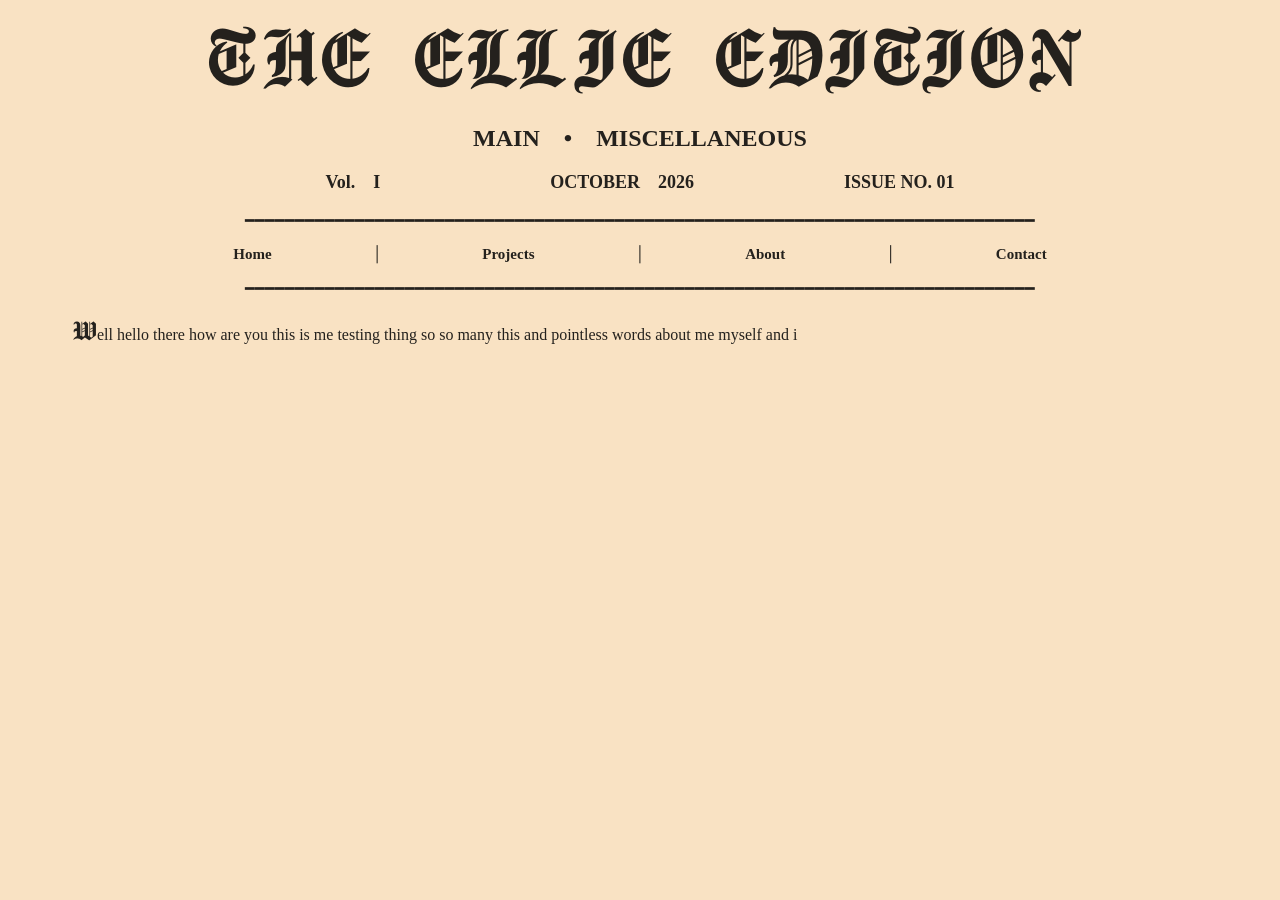
==== index.html @ ef6b086a "starting page - getting the main pages set up and began styling to get a base" ====
<!DOCTYPE html>
<html>
<head>
    <meta charset="UTF-8">
    <title>The Daily Edition</title>
    <link rel="stylesheet" href="styles/styles.css">
</head>

<body>
    
    <div class="headers">
        <h1 class="Head">THE ELLIE EDITION</h1>
        <h2 style="text-align: center;">MAIN&emsp;•&emsp;MISCELLANEOUS</h2>
        <p style="text-align: center;font-size: 18px; font-weight: bold;">Vol.&emsp;I<span style="padding-left:170px;">OCTOBER&emsp;2026</span><span style="padding-left:150px;">ISSUE NO. 01</span></p>
    </div>   
<p style="text-align: center;">━━━━━━━━━━━━━━━━━━━━━━━━━━━━━━━━━━━━━━━━━━━━━━━━━━━━━━━━━━━━━━━━━━━━━━━━━━━━━━━</p>
    <nav class="nav">
      <a href="index.html">Home</a>│  
      <a href="Projects.html">Projects</a> │
      <a href="About_Me.html">About</a>│
      <a href="Contact.html">Contact</a>
    </nav>
<p style="text-align: center;">━━━━━━━━━━━━━━━━━━━━━━━━━━━━━━━━━━━━━━━━━━━━━━━━━━━━━━━━━━━━━━━━━━━━━━━━━━━━━━━</p>



    <p> <span class = "p">W</span>ell hello there how are you this is me testing thing so so many this and pointless words about me myself and i</p>
</body>
</html>
---- styles/styles.css ----
@font-face {
    font-family: 'Chomsky';
    src: url('Chomsky.otf') format('opentype');
    font-weight: bold;
    font-style: normal;
}

body {
    padding-left: 5%;
    padding-right: 5%;
    background-color: #f9e2c3;
    font-family: Georgia, 'Times New Roman', Times, serif;
    font-size: 15 px;
    color: #24211D;
}

.Head {
    font-size: 90px;
    display: flex;
    justify-content: center;
    font-family: 'Chomsky';
    margin-top: 0;
    margin-bottom: 5px;
    color: #24211D;
}

.p {
    font-family: 'Chomsky', monospace;
    font-size: 30px;

}

nav {
    display: flex;
    justify-content: center;
    gap: 100px;
    font-size: 15px;
}

nav a {

    font-size: 15px;
    text-decoration: none;
    color: #24211D;
    text-align: center;
    font-weight: bold;
}

/* Faded ink colour for later if needed #625C53 */
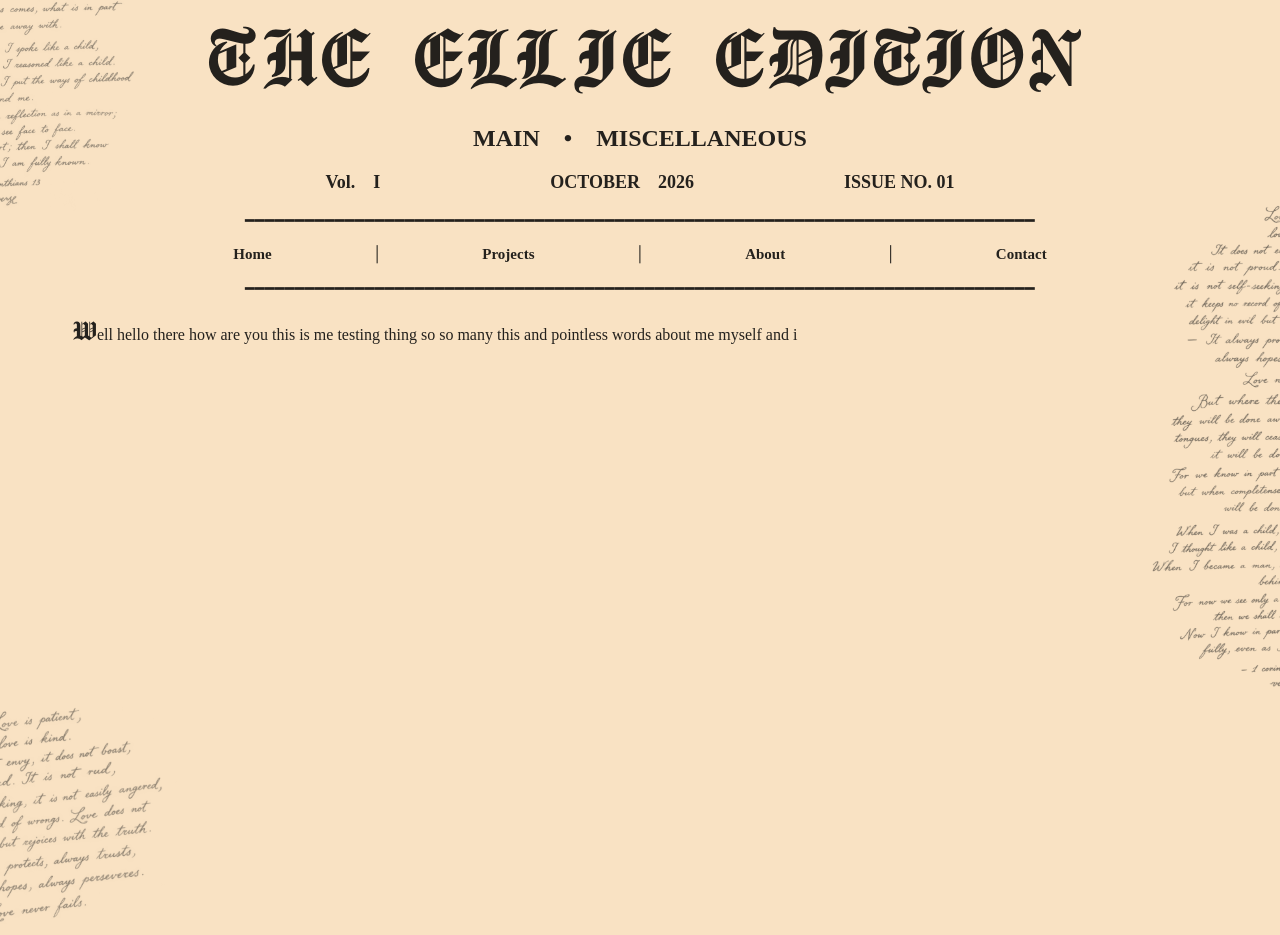
==== commit 4089f192: "adding some images" ====
--- a/index.html
+++ b/index.html
@@ -7,7 +7,7 @@
 </head>
 
 <body>
-    
+    <img src="styles/pretty-writing.png" class="corner-image">
     <div class="headers">
         <h1 class="Head">THE ELLIE EDITION</h1>
         <h2 style="text-align: center;">MAIN&emsp;•&emsp;MISCELLANEOUS</h2>
@@ -24,6 +24,8 @@
 
 
 
-    <p> <span class = "p">W</span>ell hello there how are you this is me testing thing so so many this and pointless words about me myself and i</p>
+<p> <span class = "p">W</span>ell hello there how are you this is me testing thing so so many this and pointless words about me myself and i</p>
+    <img src="styles/pretty-writing3.png" class="right-image">
+    <img src="styles/pretty-writing2.png" class="bottom-image">
 </body>
 </html>
--- a/styles/styles.css
+++ b/styles/styles.css
@@ -46,4 +46,124 @@
     font-weight: bold;
 }
 
-/* Faded ink colour for later if needed #625C53 */+/* Faded ink color for later if needed #625C53, red accent #9B3434,  */
+
+.corner-image {
+    position: absolute;
+    top: -300px;
+    left: -150px;
+    width: 300px;
+    z-index: 0;
+    opacity: 0.5;
+    transform: rotate(-1deg);
+}
+
+.right-image {
+    position: absolute;
+    top: 190px;
+    right: 0px;
+    width: 150px;
+    z-index: 0;
+    opacity: 0.6;
+    transform: rotate(0deg);
+}
+
+.bottom-image {
+    position: absolute;
+    bottom: -20px;
+    left: -120px;
+    width: 300px;
+    z-index: 0;
+    opacity: 0.5;
+    transform: rotate(-6deg);
+}
+
+.corner-image2 {
+    position: absolute;
+    top: -300px;
+    left: -150px;
+    width: 300px;
+    z-index: 0;
+    opacity: 0.4;
+    transform: rotate(-1deg);
+}
+
+.right-image2 {
+    position: absolute;
+    top: 190px;
+    right: 0px;
+    width: 150px;
+    z-index: 0;
+    opacity: 0.5;
+    transform: rotate(0deg);
+}
+
+.bottom-image2 {
+    position: absolute;
+    bottom: -20px;
+    left: -120px;
+    width: 300px;
+    z-index: 0;
+    opacity: 0.4;
+    transform: rotate(-6deg);
+}
+
+.corner-image3 {
+    position: absolute;
+    top: -300px;
+    left: -150px;
+    width: 300px;
+    z-index: 0;
+    opacity: 0.3;
+    transform: rotate(-1deg);
+}
+
+.right-image3 {
+    position: absolute;
+    top: 190px;
+    right: 0px;
+    width: 150px;
+    z-index: 0;
+    opacity: 0.4;
+    transform: rotate(0deg);
+}
+
+.bottom-image3 {
+    position: absolute;
+    bottom: -20px;
+    left: -120px;
+    width: 300px;
+    z-index: 0;
+    opacity: 0.3;
+    transform: rotate(-6deg);
+}
+
+.corner-image4 {
+    position: absolute;
+    top: -300px;
+    left: -150px;
+    width: 300px;
+    z-index: 0;
+    opacity: 0.2;
+    transform: rotate(-1deg);
+}
+
+.right-image4 {
+    position: absolute;
+    top: 190px;
+    right: 0px;
+    width: 150px;
+    z-index: 0;
+    opacity: 0.3;
+    transform: rotate(0deg);
+}
+
+.bottom-image4 {
+    position: absolute;
+    bottom: -20px;
+    left: -120px;
+    width: 300px;
+    z-index: 0;
+    opacity: 0.2;
+    transform: rotate(-6deg);
+}
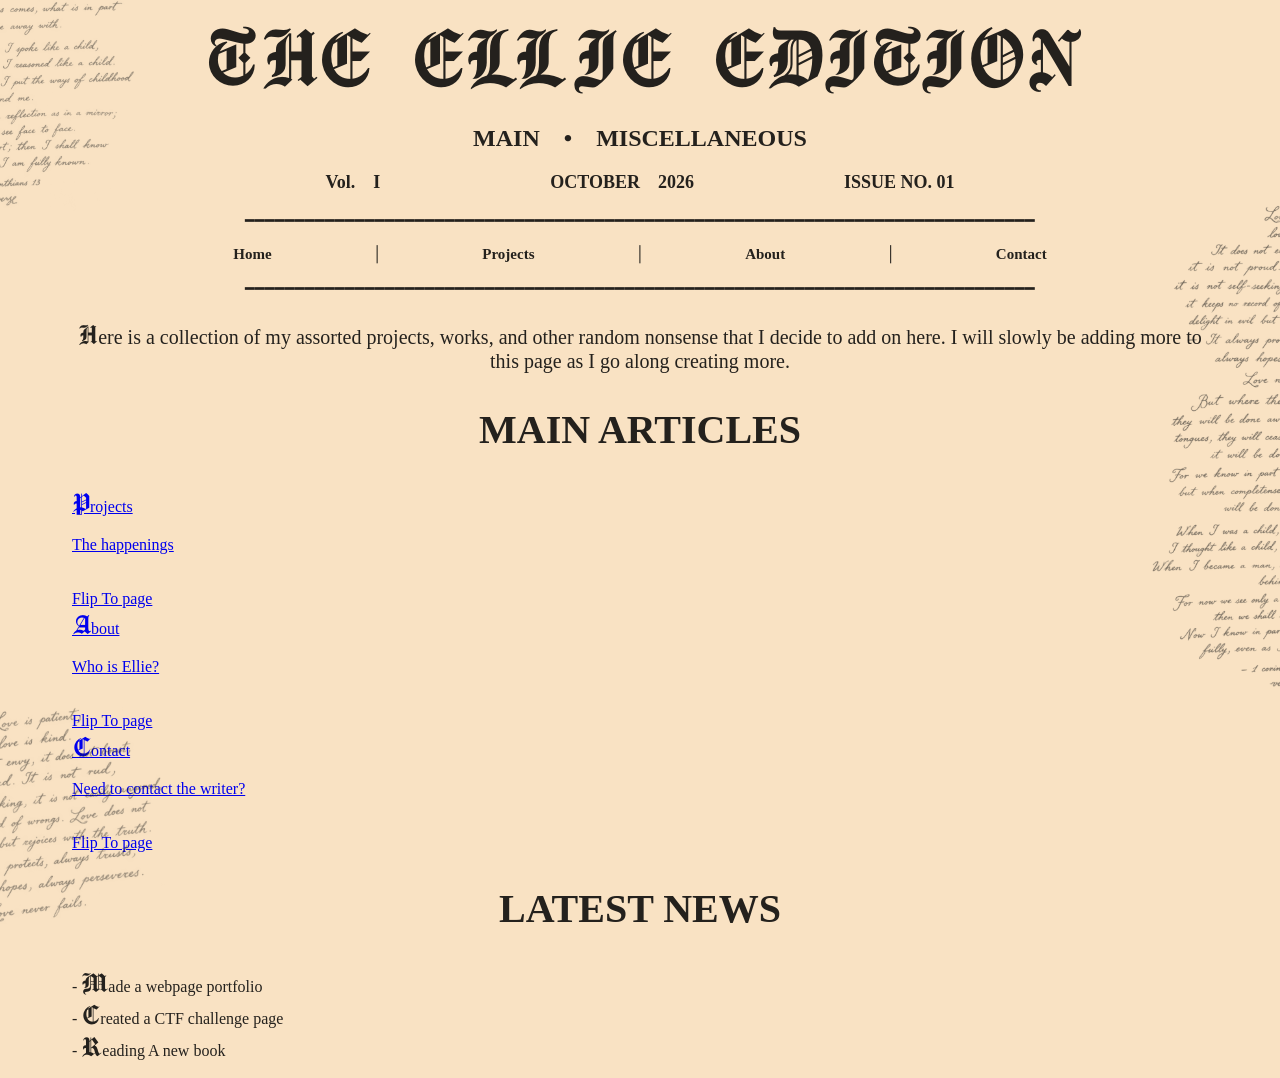
==== commit d8cba785: "adding content" ====
--- a/index.html
+++ b/index.html
@@ -23,9 +23,58 @@
 <p style="text-align: center;">━━━━━━━━━━━━━━━━━━━━━━━━━━━━━━━━━━━━━━━━━━━━━━━━━━━━━━━━━━━━━━━━━━━━━━━━━━━━━━━</p>
 
 
+<p style="font-size: 20px; text-align: center;"><span class = "p">H</span>ere is a collection of my assorted projects, works,
+and other random nonsense that I decide to add on here. I will slowly be adding more to 
+this page as I go along creating more. </p>
 
-<p> <span class = "p">W</span>ell hello there how are you this is me testing thing so so many this and pointless words about me myself and i</p>
+
+
     <img src="styles/pretty-writing3.png" class="right-image">
     <img src="styles/pretty-writing2.png" class="bottom-image">
+
+
+
+<div class="newspaper-area">
+
+<div class="main-container secondNav-container">
+    <h2 style="text-align: center;font-size: 40px;">
+           MAIN ARTICLES
+    </h2>
+
+        <div class="the-grid">
+            <a href="Projects.html" class="info-card Projects-card">
+                <div class="challenge-title"><span class = "p">P</span>rojects</div><br>
+                <div class="info">The happenings</div><br><br>
+                <div class="enter-button">Flip To page</div>
+                </a>
+            <a href="About_Me.html" class="info-card About-card">
+                <div class="challenge-title"><span class = "p">A</span>bout</div><br>
+                <div class="info">Who is Ellie?</div><br><br>
+                <div class="enter-button">Flip To page</div>
+                </a>
+            <a href="Contact.html" class="info-card Contact-card">
+                <div class="challenge-title"><span class = "p">C</span>ontact</div><br>
+                <div class="info">Need to contact the writer?</div><br><br>
+                <div class="enter-button">Flip To page</div>
+                </a>
+        </div>
+</div>
+<div class="main-container secondNav-container">
+    <h2 style="text-align: center;font-size: 40px;">
+            LATEST NEWS
+    </h2>
+            <p>
+                 - <span class = "p">M</span>ade a webpage portfolio <br>
+                 - <span class = "p">C</span>reated a CTF challenge page<br>
+                 - <span class = "p">R</span>eading A new book<br> 
+            </p>
+      
+</div>
+
+
+
+</div>
+
+
 </body>
 </html>
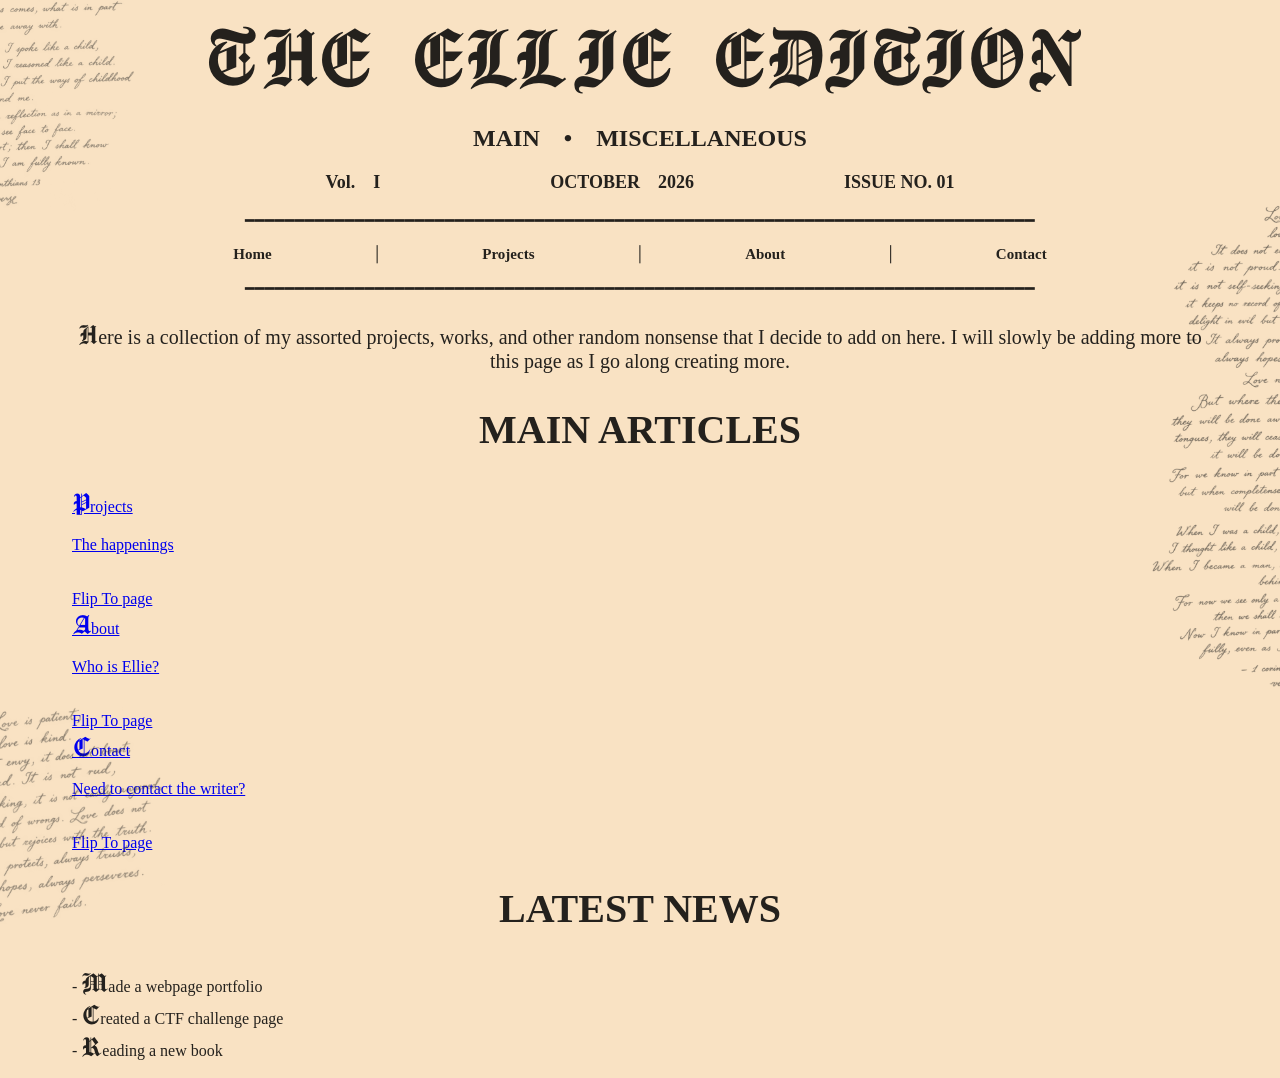
==== commit b1639a71: "doing final things" ====
--- a/index.html
+++ b/index.html
@@ -66,7 +66,7 @@
             <p>
                  - <span class = "p">M</span>ade a webpage portfolio <br>
                  - <span class = "p">C</span>reated a CTF challenge page<br>
-                 - <span class = "p">R</span>eading A new book<br> 
+                 - <span class = "p">R</span>eading a new book<br> 
             </p>
       
 </div>
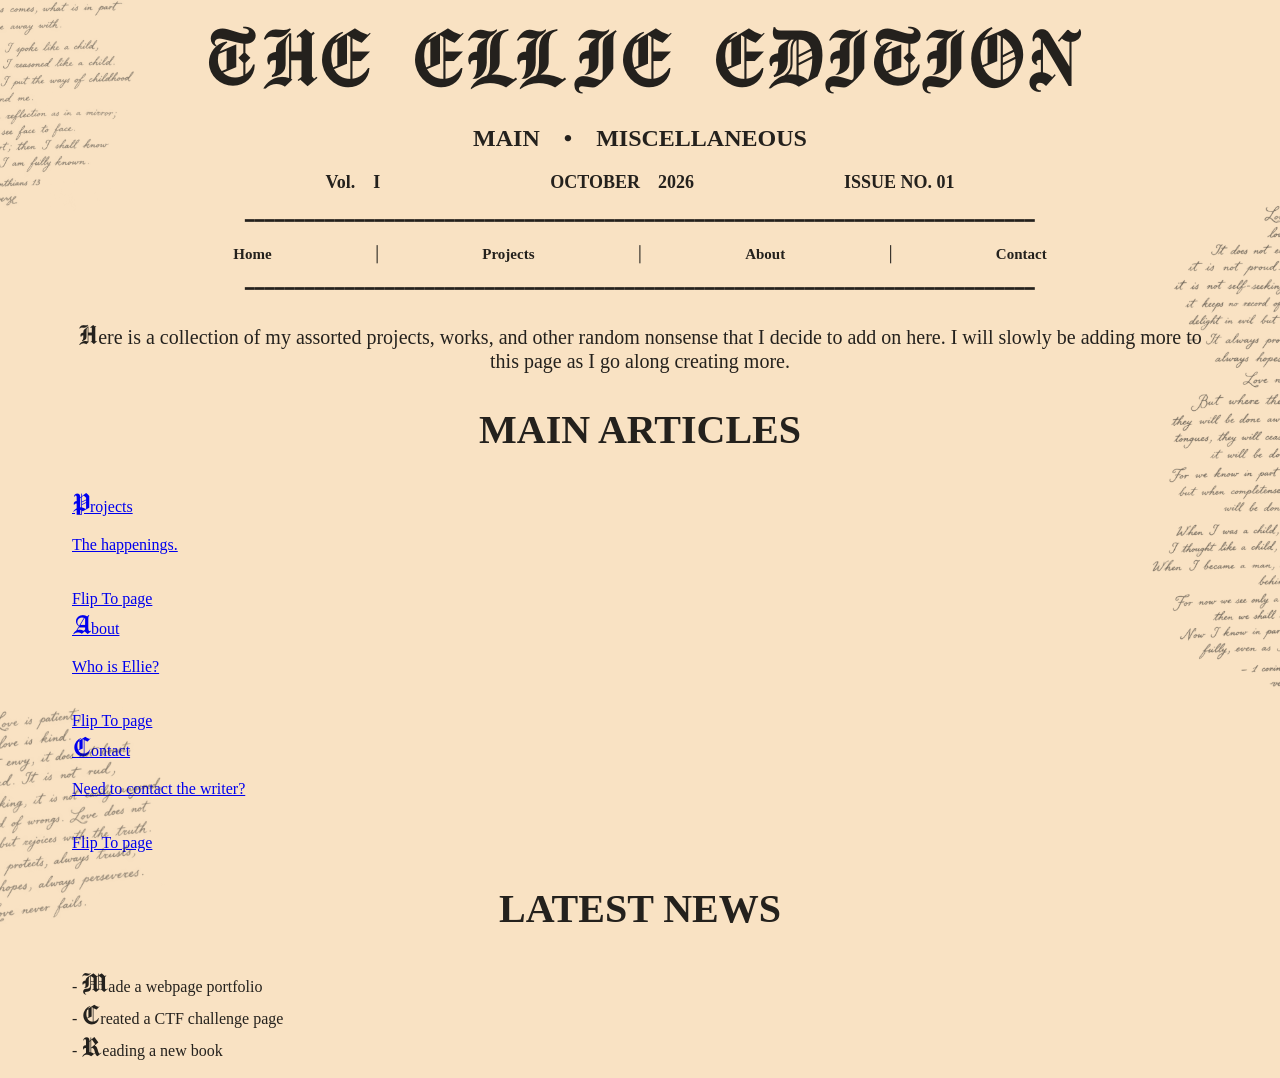
==== commit 503c0c5f: "small fix" ====
--- a/index.html
+++ b/index.html
@@ -44,7 +44,7 @@
         <div class="the-grid">
             <a href="Projects.html" class="info-card Projects-card">
                 <div class="challenge-title"><span class = "p">P</span>rojects</div><br>
-                <div class="info">The happenings</div><br><br>
+                <div class="info">The happenings.</div><br><br>
                 <div class="enter-button">Flip To page</div>
                 </a>
             <a href="About_Me.html" class="info-card About-card">
